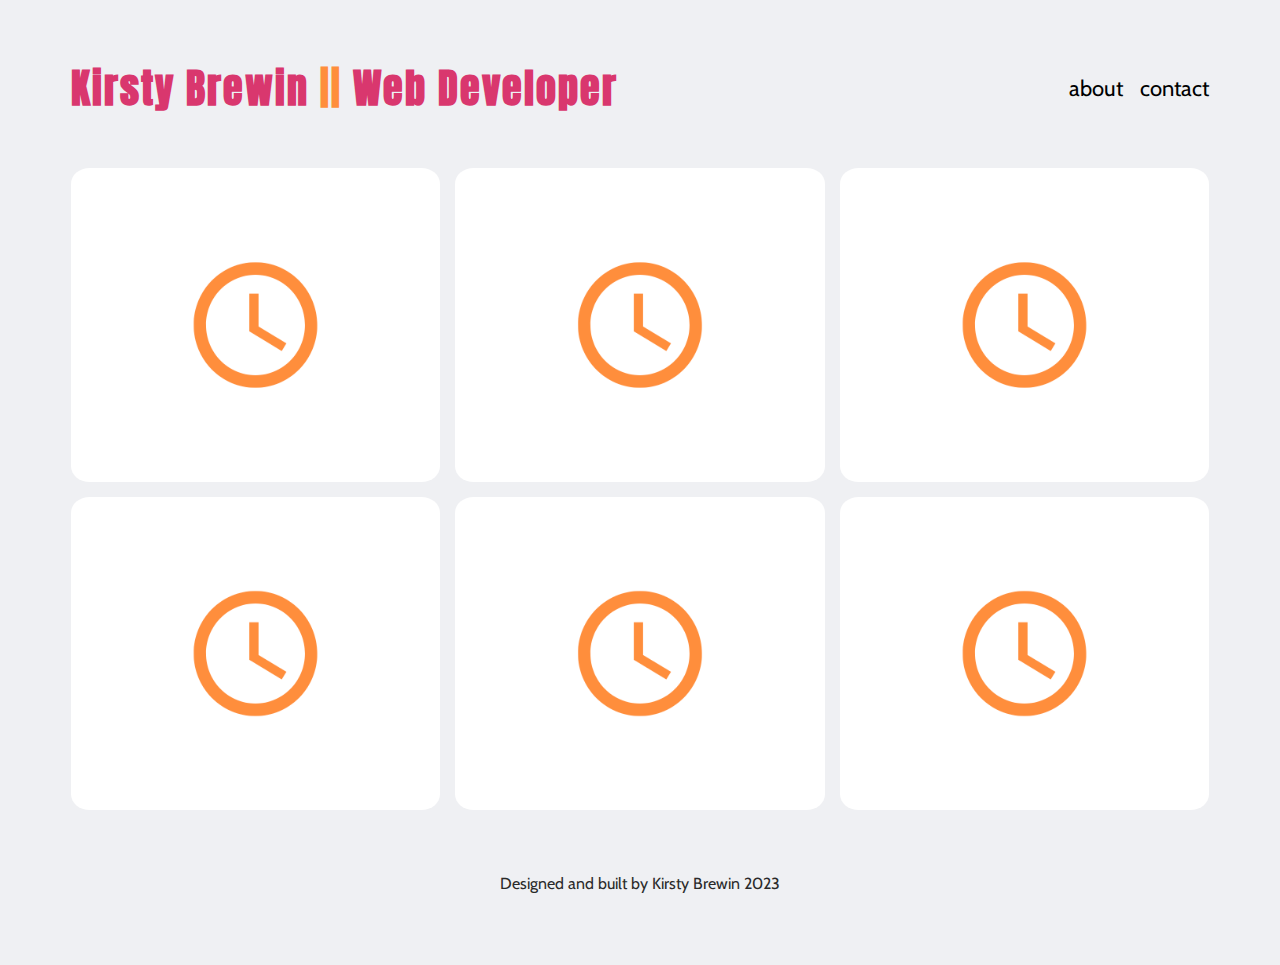
==== index.html @ 226639f9 "Add plumbing for added html pages" ====
<!DOCTYPE html>
<html lang="en">

<head>
  <meta charset="UTF-8">
  <meta name="viewport" content="width=device-width, initial-scale=1.0">
  <link rel="preconnect" href="https://fonts.googleapis.com">
  <link rel="preconnect" href="https://fonts.gstatic.com" crossorigin>
  <link href="https://fonts.googleapis.com/css2?family=Anton&family=Cabin&display=swap" rel="stylesheet">
  <link rel="stylesheet" href="main.css">


  <title>Kirsty Brewin - Portfolio</title>
</head>

<body>
  <div class="container">
    <header class="navbar">
      <div class="left">Kirsty Brewin <span class="title">||</span> Web Developer</div>
      </a>
      <nav class="right">
        <a href="about.html">about</a>
        <a href="contact.html">contact</a>

      </nav>
      <div class="hamburger">
        <div class="bar1"></div>
        <div class="bar2"></div>
        <div class="bar3"></div>
      </div>
    </header>
    <div class="mobileNav">
      <a href="about.html">about
      </a>
      <a href="contact.html">contact
      </a>
    </div>
    <div class="project-grid">
      <div class="project" id="project-1">
        <img src="images/clock.png" alt="">

        <p class="overlay">incoming</p>
      </div>
      <div class="project" id="project-2">
        <img src="images/clock.png" alt="">
        <p class="overlay">incoming</p>
      </div>
      <div class="project" id="project-3">
        <img src="images/clock.png" alt="">
        <p class="overlay">incoming</p>
      </div>
      <div class="project" id="project-4">
        <img src="images/clock.png" alt="">
        <p class="overlay">incoming</p>
      </div>
      <div class="project" id="project-5">
        <img src="images/clock.png" alt="">
        <p class="overlay">incoming</p>
      </div>
      <div class="project" id="project-6">
        <img src="images/clock.png" alt="">
        <p class="overlay">incoming</p>
      </div>

    </div>
    <footer class="footer">Designed and built by Kirsty Brewin 2023</footer>
  </div>
  <script src="index.js"></script>
</body>


</html>
---- main.css ----
body {
  background-color: #eff0f3;
}

.container {
  max-width: 90%;
  margin: 0 auto;
  padding: 0 15px;
}

.navbar {
  display: flex;
  justify-content: space-between;
  padding: 50px 0;
}

.pageTitle a {
  text-decoration: none;
  cursor: pointer;
}

.title {
  color: #ff8e3c;
}

.navbar .left {
  font-family: 'Anton', sans-serif;
  letter-spacing: 2px;
  font-size: 40px;
  color: #d9376e;
  font-weight: bold;
}

.navbar .right {
  width: 140px;
  display: flex;
  justify-content: space-between;
  align-items: center;
}

.navbar .right a {
  display: flex;
  justify-content: space-between;
  align-items: center;
  text-decoration: none;
  font-family: 'Cabin', sans-serif;
  color: black;
  font-size: 22px;
}

.navbar .right a:hover {
  color: #d9376e;
}

.bar1,
.bar2,
.bar3 {
  background-color: #0d0d0d;
  height: 4px;
  width: 36px;
  margin: 3px;
  border-radius: 10px;
}

.navbar .hamburger {
  display: none;
}

.navbar .hamburger:hover {
  cursor: pointer;
}

.mobileNav {
  width: 80px;
  background-color: #d9376e;
  height: 100vh;
  display: flex;
  flex-direction: column;
  justify-content: center;
  align-items: center;
  position: fixed;
  z-index: 2;
  top: 0;
  right: -160px;
  padding: 16px;
  transition: transform 0.3s;
}

.openDrawer {
  transform: translateX(-160px);
}

.mobileNav a {
  font-family: 'Cabin', sans-serif;
  text-decoration: none;
  color: #fffffe;
  margin: 16px 0;
}

.mobileNav a:hover {
  text-decoration: underline;
}

.project-grid {
  display: grid;
  grid-template-areas:
    'project-1 project-2 project-3'
    'project-4 project-5 project-6';
  gap: 15px;
  width: 100%;
}

#project-1 {
  grid-area: project-1;
}

#project-2 {
  grid-area: project-2;
}

#project-3 {
  grid-area: project-3;
}

#project-4 {
  grid-area: project-4;
}

#project-5 {
  grid-area: project-5;
}

#project-6 {
  grid-area: project-6;
}

.project {
  position: relative;
}

.project img {
  width: 100%;
  height: 100%;
  border-radius: 5%;
}

.project .overlay {
  background-color: rgba(255, 255, 255, 0.5);
  font-family: 'Cabin', sans-serif;
  position: absolute;
  top: 0;
  left: 0;
  width: 100%;
  height: 100%;
  font-size: 36px;
  font-weight: bold;
  color: #2a2a2a;
  letter-spacing: 2px;
  display: flex;
  justify-content: center;
  align-items: center;
  margin: 0;
  opacity: 0;
  border-radius: 5%;
  transition: all 0.2s ease;
}

.project .overlay:hover {
  opacity: 1;
  cursor: pointer;
}

.footer {
  font-family: 'Cabin', sans-serif;
  color: #2a2a2a;
  text-align: center;
  padding: 64px;
}

@media only screen and (max-width: 1100px) {
  .navbar .left {
    font-size: 40px;
  }

  .container {
    max-width: 100%;
  }
  .project-grid {
    max-width: 100%;
    grid-template-areas:
      'project-1 project-2'
      'project-3 project-4'
      'project-5 project-6';
  }
}

@media only screen and (max-width: 768px) {
  .project-grid {
    margin-top: 100px;
  }
  .navbar {
    padding: 16px 24px;
    box-sizing: border-box;
    position: fixed;
    top: 0;
    left: 0;
    z-index: 3;
    background-color: #eff0f3;
    width: 100%;
  }

  .navbar .left {
    font-size: 35px;
  }
  .navbar .right {
    display: none;
  }

  .navbar .hamburger {
    display: flex;
    flex-direction: column;
    justify-content: center;
    align-items: center;
  }

  .project-grid {
    grid-template-areas:
      'project-1 '
      'project-2 '
      'project-3 '
      'project-4 '
      'project-5 '
      'project-6 ';
  }
  .project .overlay {
    font-size: 34px;
  }
}

.animateBar1 {
  animation: rotateBar1 0.5s;
  animation-fill-mode: forwards;
}

.animateBar2 {
  animation: fadeBar2 0.5s;
  animation-fill-mode: forwards;
}

.animateBar3 {
  animation: rotateBar3 0.5s;
  animation-fill-mode: forwards;
}

@keyframes rotateBar1 {
  from {
    transform: rotate(0);
  }
  to {
    transform: rotate(45deg) translate(4px, 10px);
  }
}

@keyframes fadeBar2 {
  from {
    transform: scaleX(1);
    opacity: 1;
  }
  to {
    transform: scale(0);
    opacity: 0;
  }
}

@keyframes rotateBar3 {
  from {
    transform: rotate(0);
  }
  to {
    transform: rotate(-45deg) translate(4px, -10px);
  }
}
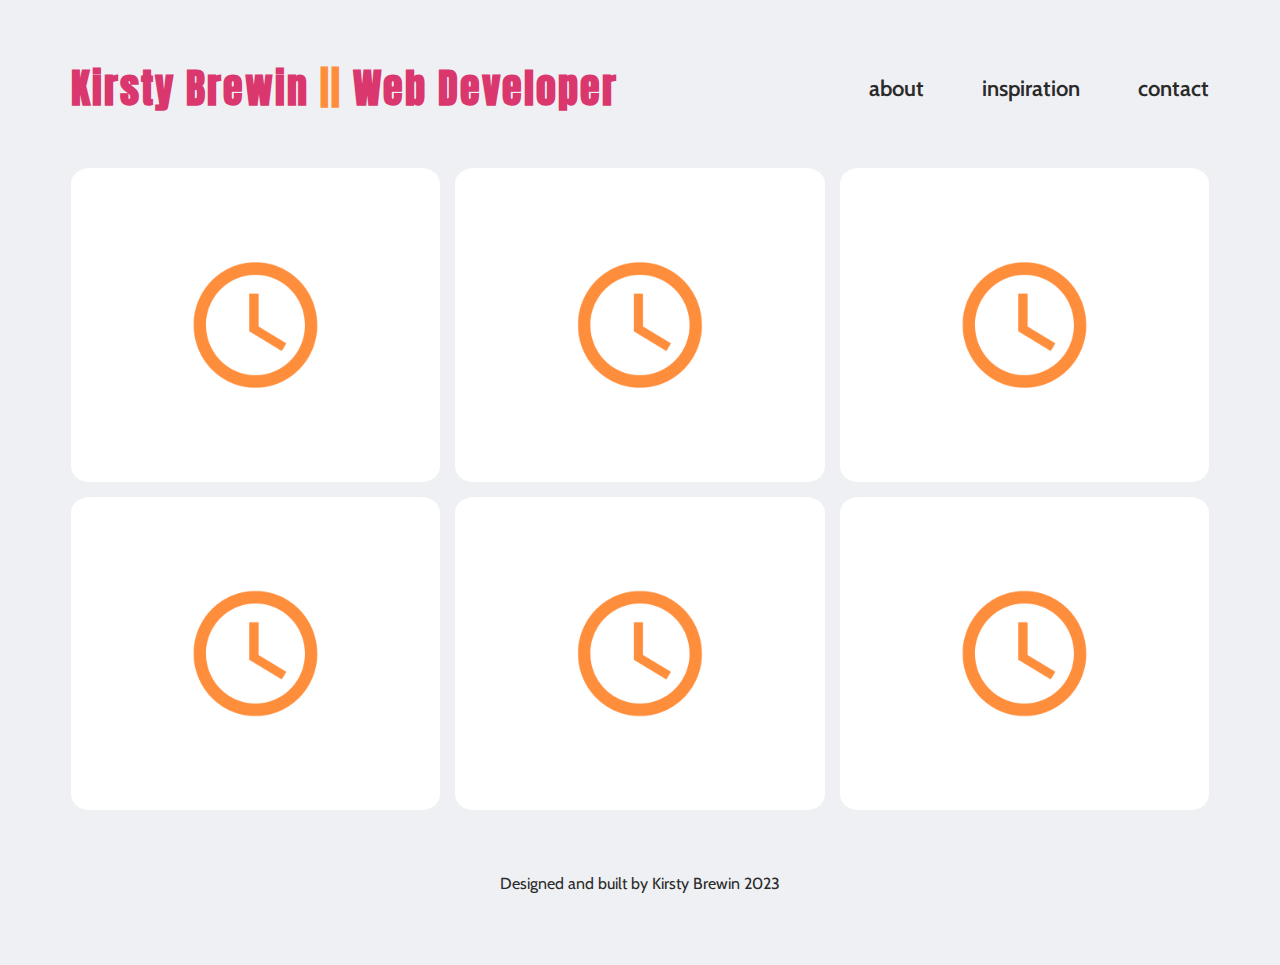
==== commit 2e4f9f2b: "Finish plumbing for pages" ====
--- a/index.html
+++ b/index.html
@@ -16,12 +16,14 @@
 <body>
   <div class="container">
     <header class="navbar">
-      <div class="left">Kirsty Brewin <span class="title">||</span> Web Developer</div>
-      </a>
+      <div class="left">
+        <a href="index.html" class="home">Kirsty Brewin <span class="title">||</span> Web Developer</a>
+      </div>
+
       <nav class="right">
         <a href="about.html">about</a>
+        <a href="inspiration.html">inspiration</a>
         <a href="contact.html">contact</a>
-
       </nav>
       <div class="hamburger">
         <div class="bar1"></div>
--- a/main.css
+++ b/main.css
@@ -14,25 +14,21 @@
   padding: 50px 0;
 }
 
-.pageTitle a {
-  text-decoration: none;
-  cursor: pointer;
-}
-
 .title {
   color: #ff8e3c;
 }
 
-.navbar .left {
+.navbar .left a {
   font-family: 'Anton', sans-serif;
   letter-spacing: 2px;
   font-size: 40px;
   color: #d9376e;
   font-weight: bold;
+  text-decoration: none;
 }
 
 .navbar .right {
-  width: 140px;
+  width: 340px;
   display: flex;
   justify-content: space-between;
   align-items: center;
@@ -44,7 +40,8 @@
   align-items: center;
   text-decoration: none;
   font-family: 'Cabin', sans-serif;
-  color: black;
+  font-weight: 600;
+  color: #2a2a2a;
   font-size: 22px;
 }
 
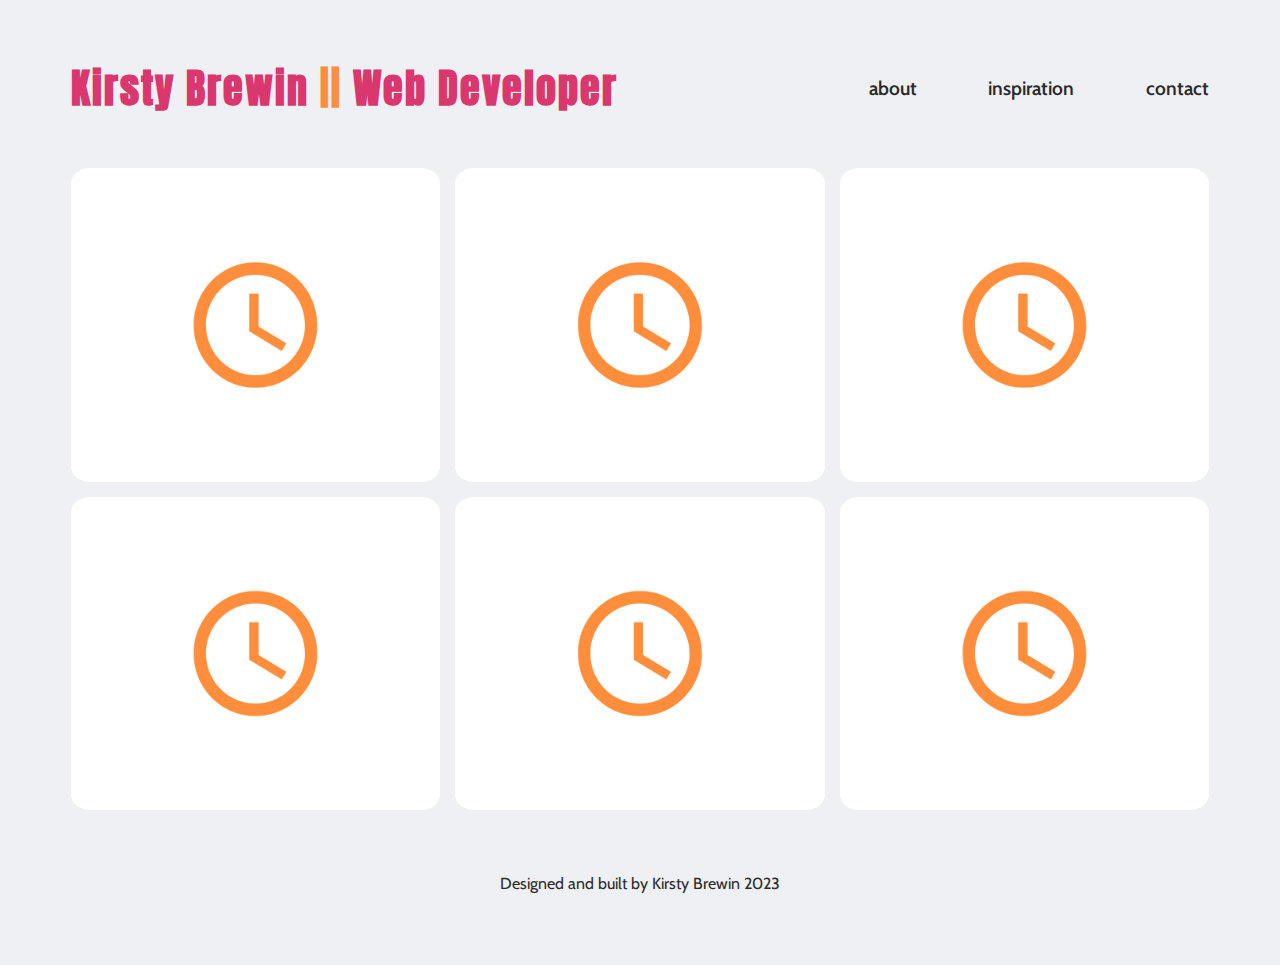
==== commit 131eddc7: "Add about page layout and content with holding text" ====
--- a/index.html
+++ b/index.html
@@ -34,6 +34,8 @@
     <div class="mobileNav">
       <a href="about.html">about
       </a>
+      <a href="inspiration.html">inspiration
+      </a>
       <a href="contact.html">contact
       </a>
     </div>
@@ -68,6 +70,7 @@
     <footer class="footer">Designed and built by Kirsty Brewin 2023</footer>
   </div>
   <script src="index.js"></script>
+
 </body>
 
 
--- a/main.css
+++ b/main.css
@@ -21,7 +21,7 @@
 .navbar .left a {
   font-family: 'Anton', sans-serif;
   letter-spacing: 2px;
-  font-size: 40px;
+  font-size: 2.5rem;
   color: #d9376e;
   font-weight: bold;
   text-decoration: none;
@@ -42,12 +42,16 @@
   font-family: 'Cabin', sans-serif;
   font-weight: 600;
   color: #2a2a2a;
-  font-size: 22px;
+  font-size: 1.2rem;
 }
 
 .navbar .right a:hover {
   color: #d9376e;
 }
+
+/* .navbar .right a:active {
+  color: #d9376e;
+} */
 
 .bar1,
 .bar2,
@@ -149,7 +153,7 @@
   left: 0;
   width: 100%;
   height: 100%;
-  font-size: 36px;
+  font-size: 2.2rem;
   font-weight: bold;
   color: #2a2a2a;
   letter-spacing: 2px;
@@ -167,6 +171,44 @@
   cursor: pointer;
 }
 
+.about-container {
+  display: flex;
+  justify-content: center;
+  align-items: center;
+  max-width: 100%;
+  margin: 0 auto;
+  padding: 0 15px;
+  background-color: white;
+  font-family: 'Cabin', sans-serif;
+  border-radius: 5%;
+}
+
+.about-content h1 {
+  padding: 0 40px;
+  font-size: 1.7rem;
+  color: #2a2a2a;
+}
+
+.about-content h2 {
+  padding: 0 40px;
+  font-size: 1.3rem;
+  font-style: italic;
+  color: #ff8e3c;
+}
+
+.about-container .about-content p {
+  color: #2a2a2a;
+  margin: 20px 50px;
+  font-size: 1.1rem;
+}
+
+.about-container .about-content .comic {
+  max-width: 100%;
+  height: auto;
+  border-radius: 5%;
+  margin: 20px 0;
+}
+
 .footer {
   font-family: 'Cabin', sans-serif;
   color: #2a2a2a;
@@ -176,7 +218,7 @@
 
 @media only screen and (max-width: 1100px) {
   .navbar .left {
-    font-size: 40px;
+    font-size: 2.5rem;
   }
 
   .container {
@@ -192,6 +234,26 @@
 }
 
 @media only screen and (max-width: 768px) {
+  .about-container {
+    margin-top: 100px;
+  }
+
+  .about-container .about-content h1 {
+    font-size: 1.4rem;
+  }
+
+  .about-content h2 {
+    padding: 0 40px;
+    font-size: 1.1rem;
+    font-style: italic;
+    color: #ff8e3c;
+  }
+  .about-container .about-content p {
+    color: #2a2a2a;
+    margin: 10px 30px;
+    font-size: 1rem;
+  }
+
   .project-grid {
     margin-top: 100px;
   }
@@ -207,7 +269,7 @@
   }
 
   .navbar .left {
-    font-size: 35px;
+    font-size: 2.2rem;
   }
   .navbar .right {
     display: none;
@@ -230,7 +292,7 @@
       'project-6 ';
   }
   .project .overlay {
-    font-size: 34px;
+    font-size: 2rem;
   }
 }
 
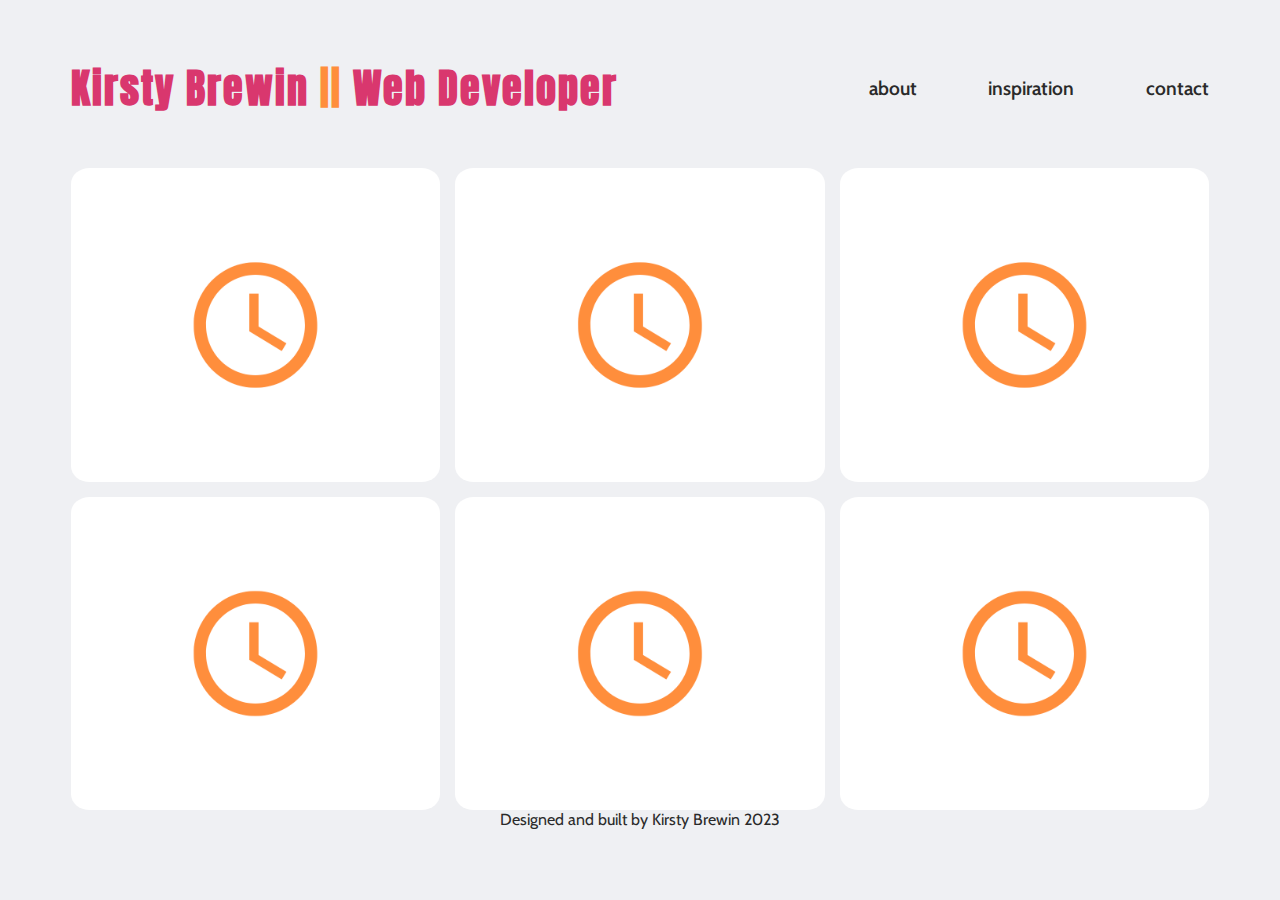
==== commit 581af70c: "Add contact information" ====
--- a/index.html
+++ b/index.html
@@ -19,7 +19,6 @@
       <div class="left">
         <a href="index.html" class="home">Kirsty Brewin <span class="title">||</span> Web Developer</a>
       </div>
-
       <nav class="right">
         <a href="about.html">about</a>
         <a href="inspiration.html">inspiration</a>
@@ -32,12 +31,9 @@
       </div>
     </header>
     <div class="mobileNav">
-      <a href="about.html">about
-      </a>
-      <a href="inspiration.html">inspiration
-      </a>
-      <a href="contact.html">contact
-      </a>
+      <a href="about.html">about</a>
+      <a href="inspiration.html">inspiration</a>
+      <a href="contact.html">contact</a>
     </div>
     <div class="project-grid">
       <div class="project" id="project-1">
--- a/main.css
+++ b/main.css
@@ -184,13 +184,13 @@
 }
 
 .about-content h1 {
-  padding: 0 40px;
+  margin: 20px 50px;
   font-size: 1.7rem;
-  color: #2a2a2a;
+  color: #0d0d0d;
 }
 
 .about-content h2 {
-  padding: 0 40px;
+  margin: 20px 50px;
   font-size: 1.3rem;
   font-style: italic;
   color: #ff8e3c;
@@ -213,7 +213,39 @@
   font-family: 'Cabin', sans-serif;
   color: #2a2a2a;
   text-align: center;
-  padding: 64px;
+}
+
+.contact-container {
+  display: flex;
+  justify-content: center;
+  align-items: center;
+  max-width: 50%;
+  margin: 0 auto;
+  padding: 0 15px;
+  background-color: white;
+  font-family: 'Cabin', sans-serif;
+  border-radius: 5%;
+}
+.contact-container h1 {
+  margin: 20px 50px;
+  font-size: 1.7rem;
+  color: #0d0d0d;
+}
+
+.contact-container .contact-content p {
+  color: #2a2a2a;
+  margin: 20px 50px;
+  font-size: 1.1rem;
+}
+
+.contact-container .contact-content p a {
+  color: #d9376e;
+  text-decoration: none;
+  cursor: point;
+}
+
+.contact-container .contact-content #phone #gitlink {
+  color: #d9376e;
 }
 
 @media only screen and (max-width: 1100px) {
@@ -233,9 +265,9 @@
   }
 }
 
-@media only screen and (max-width: 768px) {
+@media only screen and (max-width: 640px) {
   .about-container {
-    margin-top: 100px;
+    margin-top: 180px;
   }
 
   .about-container .about-content h1 {
@@ -255,7 +287,7 @@
   }
 
   .project-grid {
-    margin-top: 100px;
+    margin-top: 180px;
   }
   .navbar {
     padding: 16px 24px;
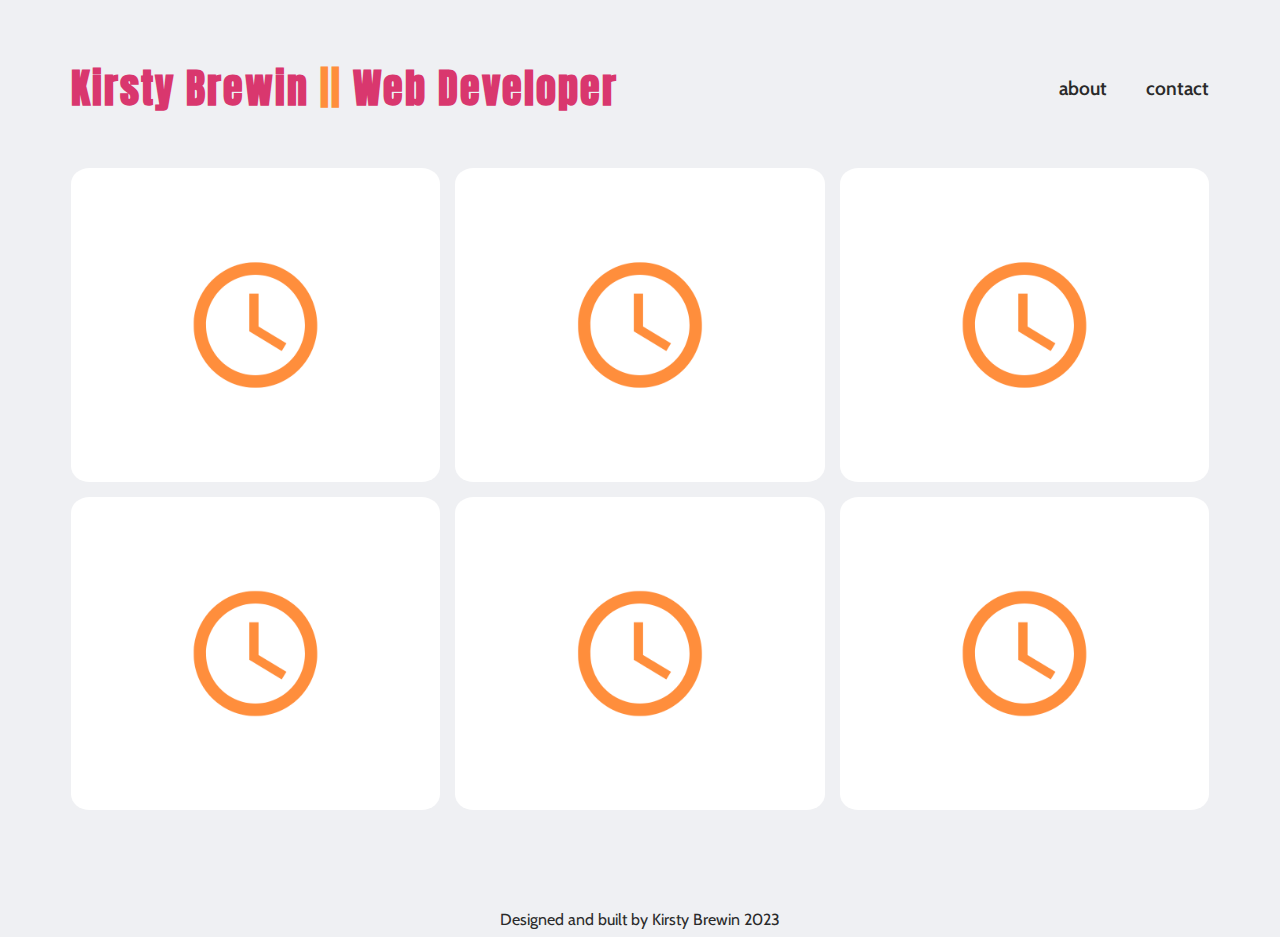
==== commit d396e130: "Temporarily remove inspiration section until a later date" ====
--- a/index.html
+++ b/index.html
@@ -21,7 +21,6 @@
       </div>
       <nav class="right">
         <a href="about.html">about</a>
-        <a href="inspiration.html">inspiration</a>
         <a href="contact.html">contact</a>
       </nav>
       <div class="hamburger">
@@ -32,7 +31,6 @@
     </header>
     <div class="mobileNav">
       <a href="about.html">about</a>
-      <a href="inspiration.html">inspiration</a>
       <a href="contact.html">contact</a>
     </div>
     <div class="project-grid">
--- a/main.css
+++ b/main.css
@@ -28,7 +28,7 @@
 }
 
 .navbar .right {
-  width: 340px;
+  width: 150px;
   display: flex;
   justify-content: space-between;
   align-items: center;
@@ -198,7 +198,7 @@
 
 .about-container .about-content p {
   color: #2a2a2a;
-  margin: 20px 50px;
+  margin: 18px 45px;
   font-size: 1.1rem;
 }
 
@@ -210,9 +210,12 @@
 }
 
 .footer {
+  display: flex;
+  justify-content: center;
   font-family: 'Cabin', sans-serif;
   color: #2a2a2a;
   text-align: center;
+  margin-top: 100px;
 }
 
 .contact-container {
@@ -246,6 +249,11 @@
 
 .contact-container .contact-content #phone #gitlink {
   color: #d9376e;
+}
+
+.inspiration-container .inspiration-content h2 {
+  font-family: 'Cabin', sans-serif;
+  color: #0d0d0d;
 }
 
 @media only screen and (max-width: 1100px) {
@@ -266,6 +274,14 @@
 }
 
 @media only screen and (max-width: 640px) {
+  .contact-container {
+    margin-top: 180px;
+  }
+
+  .contact-container .contact-content h1 {
+    font-size: 1.4rem;
+  }
+
   .about-container {
     margin-top: 180px;
   }
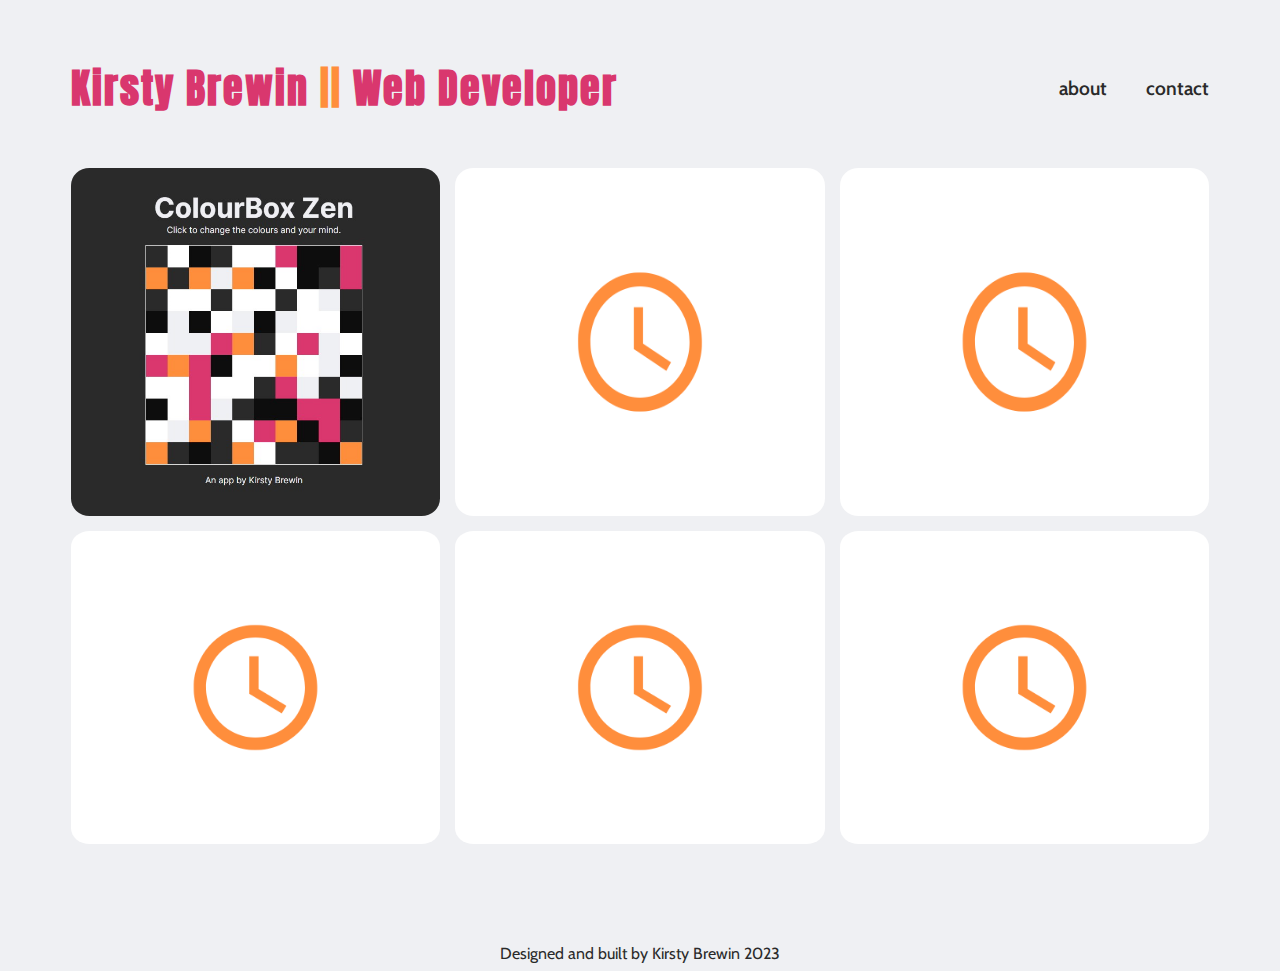
==== commit 15b2a59b: "Add image and link to ColourBox app" ====
--- a/index.html
+++ b/index.html
@@ -35,9 +35,9 @@
     </div>
     <div class="project-grid">
       <div class="project" id="project-1">
-        <img src="images/clock.png" alt="">
-
-        <p class="overlay">incoming</p>
+        <a target="_blank" href="https://colourbox-zen.netlify.app/"><img src="images/ColourBox-Zen.png">
+          <p class="overlay">HTML-CSS-JavaScript-React</p>
+        </a>
       </div>
       <div class="project" id="project-2">
         <img src="images/clock.png" alt="">
--- a/main.css
+++ b/main.css
@@ -48,10 +48,6 @@
 .navbar .right a:hover {
   color: #d9376e;
 }
-
-/* .navbar .right a:active {
-  color: #d9376e;
-} */
 
 .bar1,
 .bar2,
@@ -146,14 +142,14 @@
 }
 
 .project .overlay {
-  background-color: rgba(255, 255, 255, 0.5);
+  background-color: rgba(255, 255, 255, 0.7);
   font-family: 'Cabin', sans-serif;
   position: absolute;
   top: 0;
   left: 0;
   width: 100%;
   height: 100%;
-  font-size: 2.2rem;
+  font-size: 1.5rem;
   font-weight: bold;
   color: #2a2a2a;
   letter-spacing: 2px;
@@ -204,9 +200,11 @@
 
 .about-container .about-content .comic {
   max-width: 100%;
-  height: auto;
-  border-radius: 5%;
-  margin: 20px 0;
+  height: 500px;
+  border-radius: 5%;
+  display: block;
+  margin-left: auto;
+  margin-right: auto;
 }
 
 .footer {
@@ -245,6 +243,10 @@
   color: #d9376e;
   text-decoration: none;
   cursor: point;
+}
+
+.contact-container .contact-content p a:hover {
+  text-decoration: underline;
 }
 
 .contact-container .contact-content #phone #gitlink {
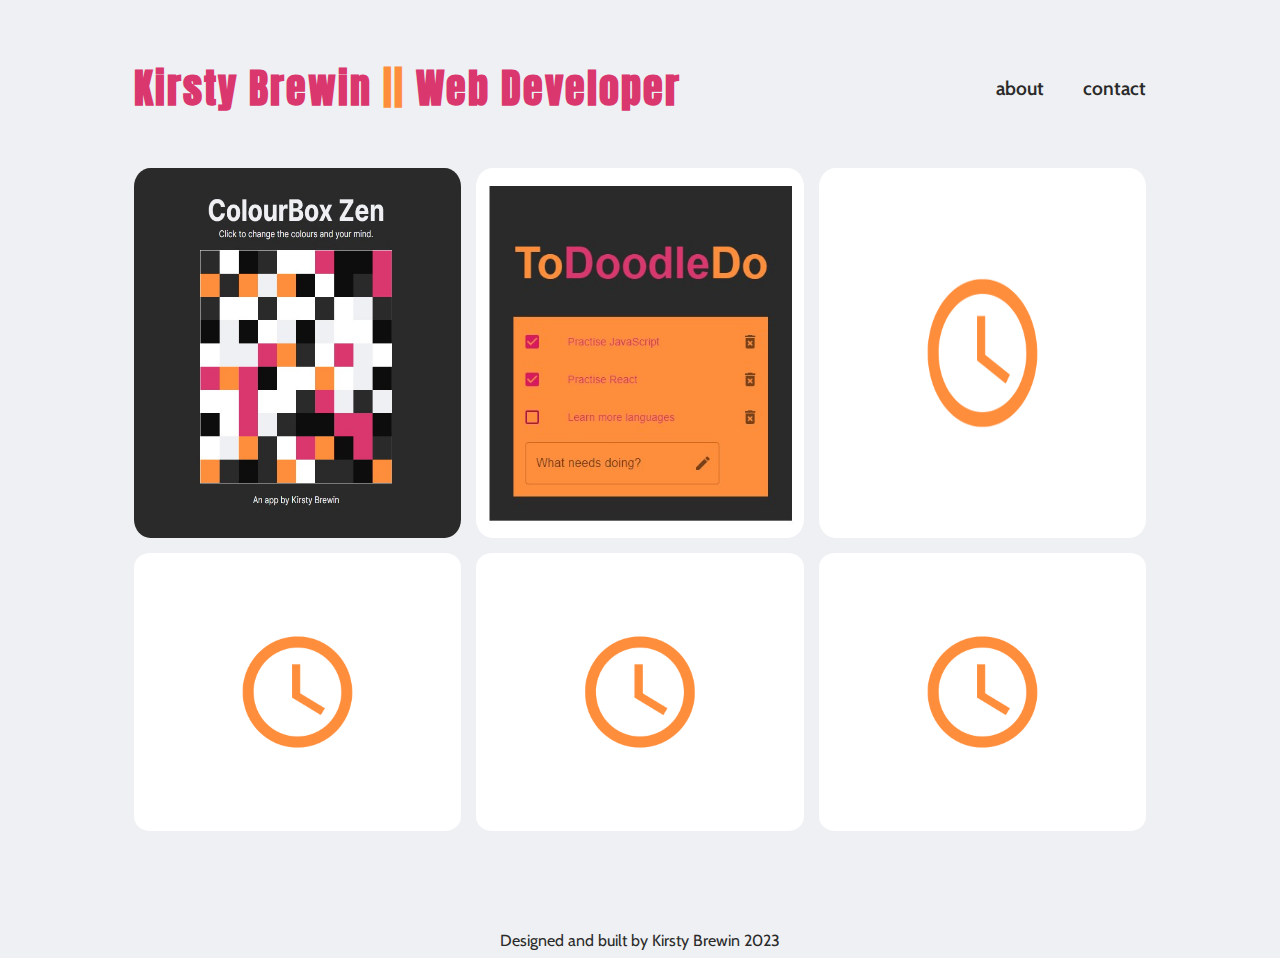
==== commit 5600a87e: "Add Todo image and link to project on main page" ====
--- a/index.html
+++ b/index.html
@@ -40,8 +40,10 @@
         </a>
       </div>
       <div class="project" id="project-2">
-        <img src="images/clock.png" alt="">
-        <p class="overlay">incoming</p>
+        <a target="_blank" href="https://to-doodle-do.netlify.app"><img src="images/ToDoodleDo.jpg">
+          <p class="overlay">HTML-CSS-JavaScript-React-Material UI</p>
+
+        </a>
       </div>
       <div class="project" id="project-3">
         <img src="images/clock.png" alt="">
--- a/main.css
+++ b/main.css
@@ -3,7 +3,7 @@
 }
 
 .container {
-  max-width: 90%;
+  max-width: 80%;
   margin: 0 auto;
   padding: 0 15px;
 }
@@ -152,7 +152,6 @@
   font-size: 1.5rem;
   font-weight: bold;
   color: #2a2a2a;
-  letter-spacing: 2px;
   display: flex;
   justify-content: center;
   align-items: center;
@@ -199,12 +198,10 @@
 }
 
 .about-container .about-content .comic {
-  max-width: 100%;
-  height: 500px;
-  border-radius: 5%;
-  display: block;
-  margin-left: auto;
-  margin-right: auto;
+  height: auto;
+  max-width: 70%;
+  border-radius: 5%;
+  justify-content: center;
 }
 
 .footer {
@@ -260,7 +257,7 @@
 
 @media only screen and (max-width: 1100px) {
   .navbar .left {
-    font-size: 2.5rem;
+    font-size: 2rem;
   }
 
   .container {
@@ -342,7 +339,7 @@
       'project-6 ';
   }
   .project .overlay {
-    font-size: 2rem;
+    font-size: 1rem;
   }
 }
 
